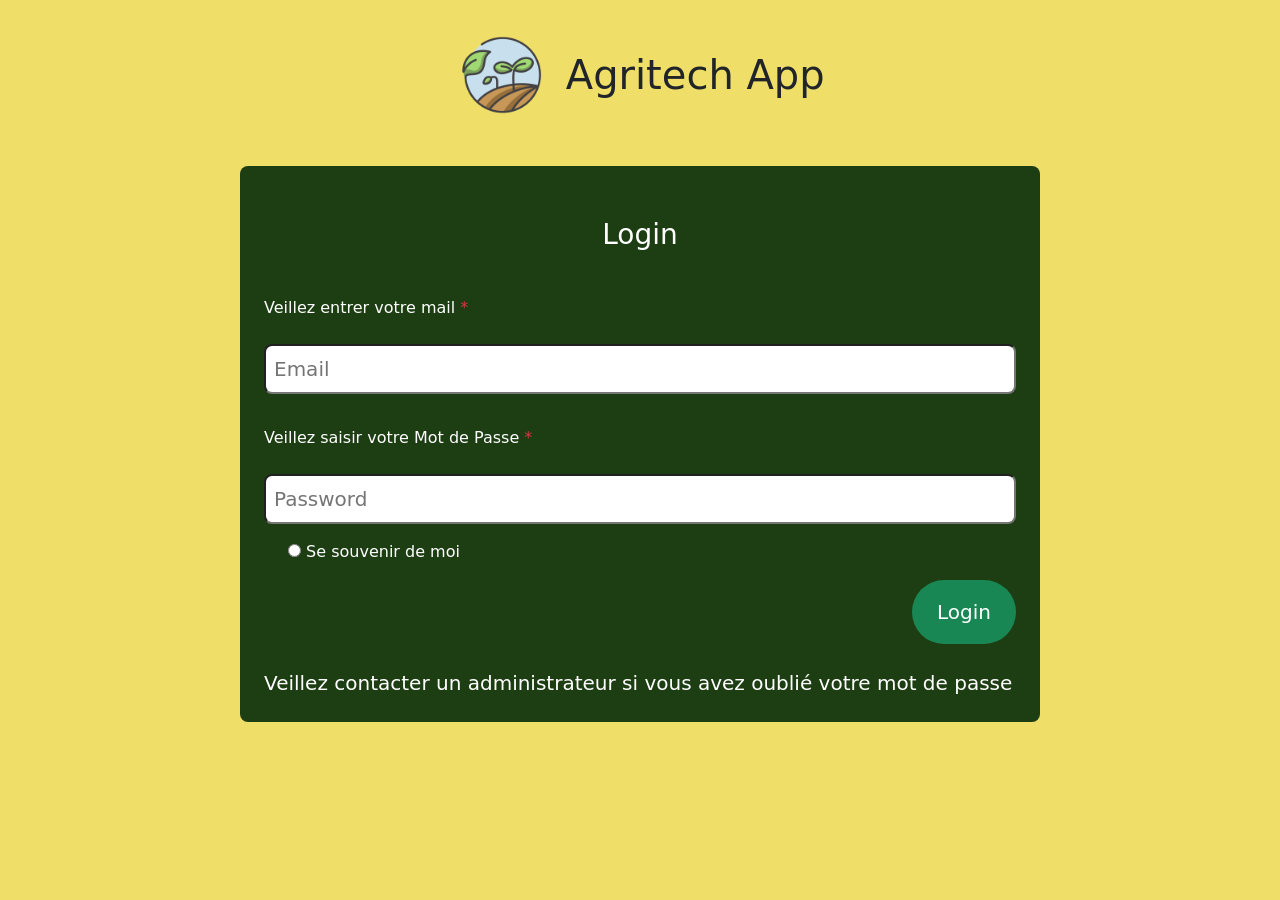
==== index.html @ aa08122c "premier commit" ====
<!DOCTYPE html>
<html lang="fr">

<head>
    <meta charset="UTF-8">
    <meta name="viewport" content="width=device-width, initial-scale=1.0">
    <title>Document</title>
    <link href="https://cdn.jsdelivr.net/npm/bootstrap@5.3.8/dist/css/bootstrap.min.css" rel="stylesheet"
        integrity="sha384-sRIl4kxILFvY47J16cr9ZwB07vP4J8+LH7qKQnuqkuIAvNWLzeN8tE5YBujZqJLB" crossorigin="anonymous">
    <link rel="stylesheet" href="https://cdn.jsdelivr.net/npm/bootstrap-icons@1.13.1/font/bootstrap-icons.min.css">

</head>

<body class="" style="background-color: #EFDF68;">

    <div class="m-auto" style="width: clamp(300px, 80%, 800px);">
         <div
                class="col d-flex justify-content-center align-items-center gap-2 p-4 mb-3">
                <img style="width: 6.4rem; height: 6.4rem;" class="" src="img/favico.png" alt="">
                <div class="fs-1">Agritech App</div>
            </div>
        <form action="pages/home.html" style="background-color: #1D3D13; color: white;" class="w-100 p-4 rounded-3">
            <div class="w-100 text-center p-4 fs-3">Login</div>
            <div class="mb-3">
                <label for="exampleInputEmail1" class="form-label py-3">Veillez entrer votre mail <span class="text-danger">*</span> </label>
                <input class="col-12 p-2 fs-5 rounded-3" placeholder="Email" type="email" class="form-control" id="exampleInputEmail1" aria-describedby="emailHelp" required >
            </div>
            <div class="mb-3">
                <label for="exampleInputPassword1" class="form-label py-3">Veillez saisir votre Mot de Passe <span class="text-danger">*</span> </label>
                <input class="col-12 p-2 fs-5 rounded-3" placeholder="Password" type="password" class="form-control" id="exampleInputPassword1" required >
            </div>
            <div class="mb-3 form-check m-0">
                <input class="fs-4" type="radio" class="form-check-input" id="exampleCheck1">
                <label class="form-check-label" for="exampleCheck1">Se souvenir de moi</label>
            </div>
            <div class="d-flex justify-content-end">
            <button type="submit" class="btn bg-success text-white px-4 py-3 rounded-5 fs-5">Login</button>
            </div>
            <div class="fs-5 mt-4">Veillez contacter un administrateur si vous avez oublié votre mot de passe</div>
        </form>
    </div>
</body>


</html>
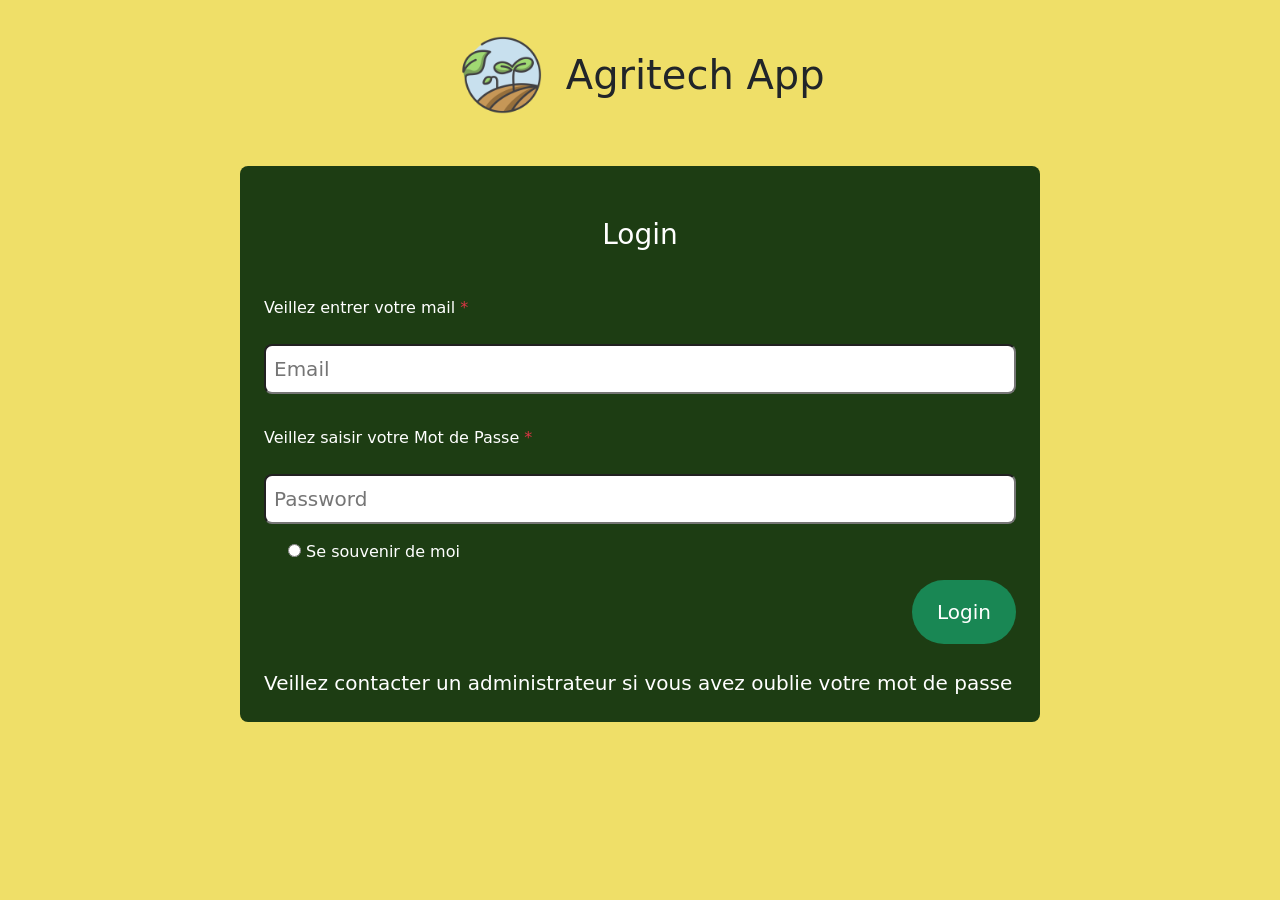
==== commit 5836f428: "suppressions des caractères speciaux" ====
--- a/index.html
+++ b/index.html
@@ -36,7 +36,7 @@
             <div class="d-flex justify-content-end">
             <button type="submit" class="btn bg-success text-white px-4 py-3 rounded-5 fs-5">Login</button>
             </div>
-            <div class="fs-5 mt-4">Veillez contacter un administrateur si vous avez oublié votre mot de passe</div>
+            <div class="fs-5 mt-4">Veillez contacter un administrateur si vous avez oublie votre mot de passe</div>
         </form>
     </div>
 </body>
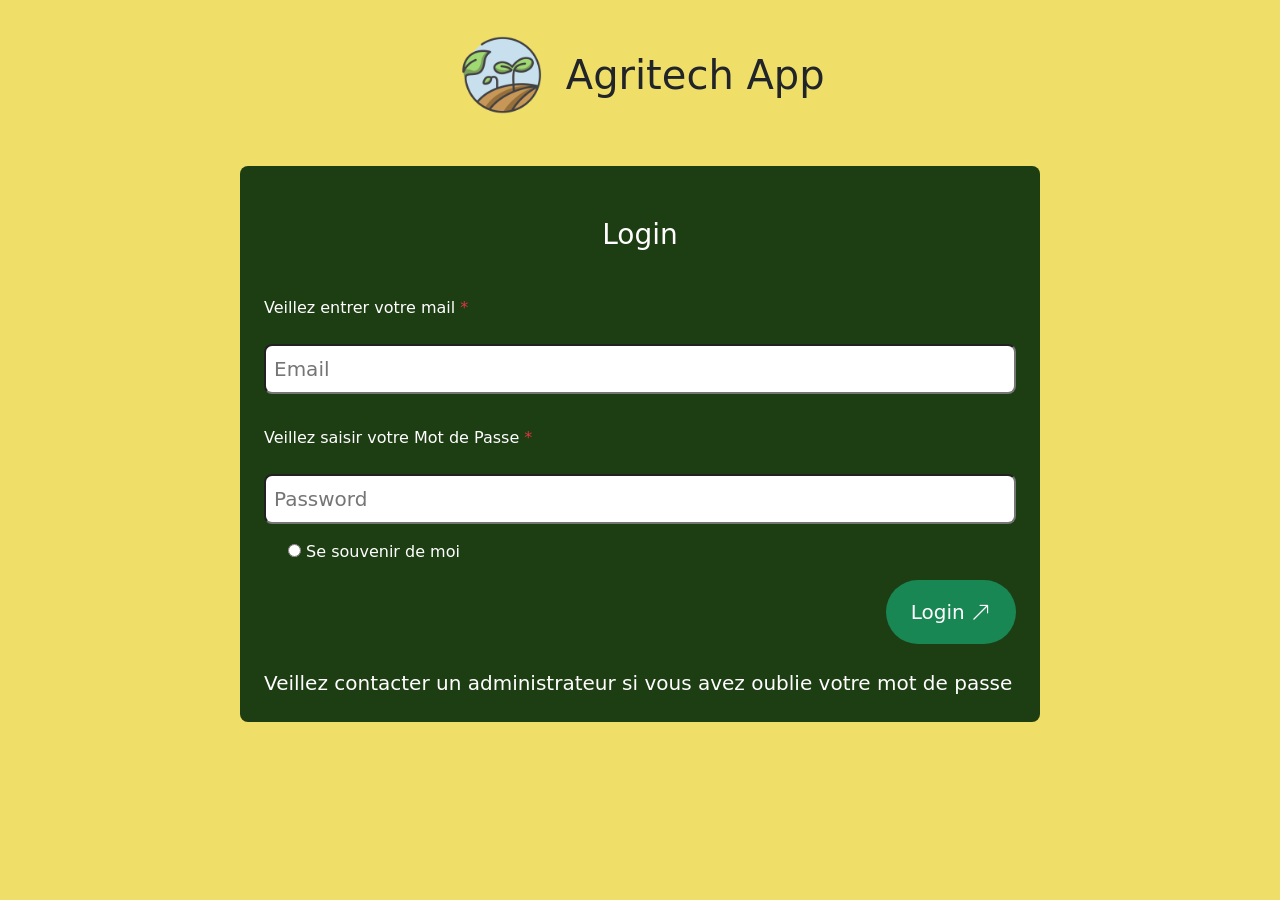
==== commit 55c35858: "modification aprés l'évaluation" ====
--- a/index.html
+++ b/index.html
@@ -13,7 +13,7 @@
 
 <body class="" style="background-color: #EFDF68;">
 
-    <div class="m-auto" style="width: clamp(300px, 80%, 800px);">
+    <div class="m-auto" style="width: clamp(410px, 80%, 800px);">
          <div
                 class="col d-flex justify-content-center align-items-center gap-2 p-4 mb-3">
                 <img style="width: 6.4rem; height: 6.4rem;" class="" src="img/favico.png" alt="">
@@ -34,7 +34,7 @@
                 <label class="form-check-label" for="exampleCheck1">Se souvenir de moi</label>
             </div>
             <div class="d-flex justify-content-end">
-            <button type="submit" class="btn bg-success text-white px-4 py-3 rounded-5 fs-5">Login</button>
+            <button type="submit" class="btn bg-success text-white px-4 py-3 rounded-5 fs-5">Login <i class="bi bi-arrow-up-right fs-5"></i></i></button>
             </div>
             <div class="fs-5 mt-4">Veillez contacter un administrateur si vous avez oublie votre mot de passe</div>
         </form>
